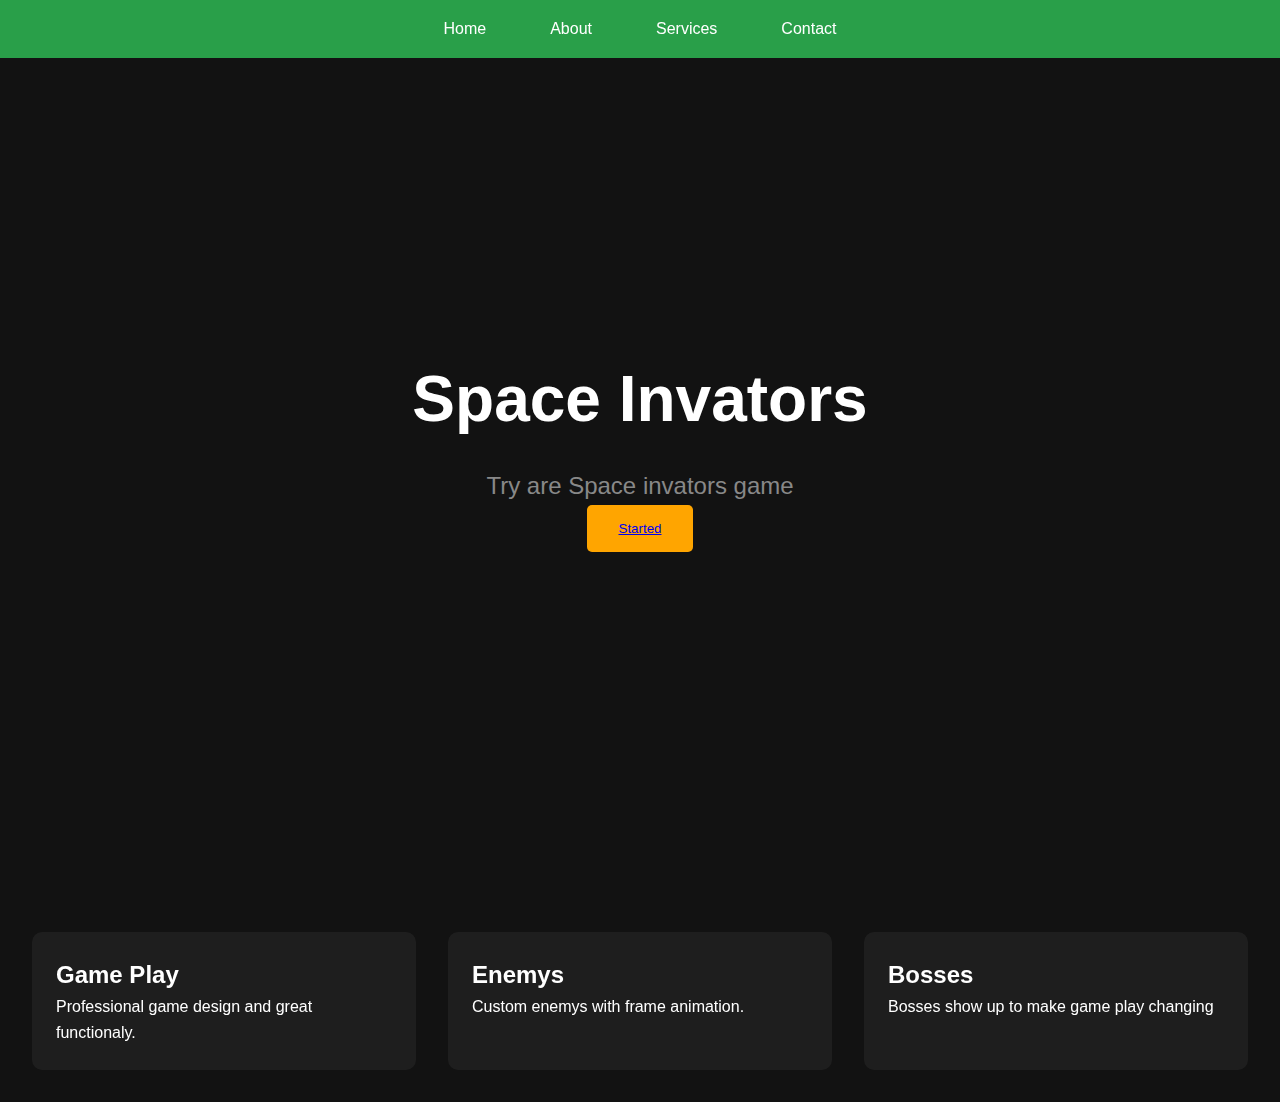
==== index.html @ 49d8f493 "Add files via upload" ====
<!DOCTYPE html>
<html lang="en">
<head>
    <meta charset="UTF-8">
    <meta name="viewport" content="width=device-width, initial-scale=1.0">
    <title>Modern Dark Theme Website</title>
    <style>
        :root {
            --primary: #4CAF50;
            --secondary: #FFA500;
            --accent: #FFC107;
            --dark-bg: #121212;
            --text: #ffffff;
        }

        * {
            margin: 0;
            padding: 0;
            box-sizing: border-box;
        }

        body {
            background-color: var(--dark-bg);
            color: var(--text);
            font-family: 'Segoe UI', Tahoma, Geneva, Verdana, sans-serif;
            line-height: 1.6;
            overflow-x: hidden;
        }

        .container {
            max-width: 1200px;
            margin: 0 auto;
            padding: 2rem;
        }

        nav {
            background-color: rgba(44, 175, 80, 0.9);
            padding: 1rem;
            position: fixed;
            width: 100%;
            top: 0;
            backdrop-filter: blur(10px);
            z-index: 1000;
        }

        nav ul {
            display: flex;
            justify-content: center;
            gap: 2rem;
            list-style: none;
        }

        nav a {
            color: var(--text);
            text-decoration: none;
            padding: 0.5rem 1rem;
            border-radius: 4px;
            transition: all 0.3s ease;
        }

        nav a:hover {
            background-color: rgba(76, 175, 80, 0.8);
        }

        .hero {
            min-height: 100vh;
            display: flex;
            align-items: center;
            justify-content: center;
            text-align: center;
            padding: 2rem;
        }

        .hero h1 {
            font-size: 4rem;
            margin-bottom: 1rem;
            animation: fadeInUp 1s ease-out;
        }

        .hero p {
            font-size: 1.5rem;
            color: #888;
            max-width: 600px;
            margin: 0 auto;
            animation: fadeInUp 1s ease-out 0.2s;
        }

        @keyframes fadeInUp {
            from { opacity: 0; transform: translateY(20px); }
            to { opacity: 1; transform: translateY(0); }
        }

        .btn {
            padding: 1rem 2rem;
            background-color: var(--secondary);
            color: var(--text);
            border: none;
            border-radius: 5px;
            cursor: pointer;
            transition: all 0.3s ease;
        }

        .btn:hover {
            opacity: 0.9;
            transform: translateY(-2px);
        }

        .content {
            display: grid;
            grid-template-columns: repeat(auto-fit, minmax(300px, 1fr));
            gap: 2rem;
            padding: 2rem;
        }

        .card {
            background-color: rgba(255, 255, 255, 0.05);
            border-radius: 10px;
            padding: 1.5rem;
            backdrop-filter: blur(5px);
            transition: transform 0.3s ease;
        }

        .card:hover {
            transform: translateY(-5px);
        }

        @media (max-width: 768px) {
            .nav ul {
                flex-direction: column;
                text-align: center;
            }
        }
    </style>
</head>
<body>
    <nav>
        <ul>
            <li><a href="#home">Home</a></li>
            <li><a href="#about">About</a></li>
            <li><a href="#services">Services</a></li>
            <li><a href="#contact">Contact</a></li>
        </ul>
    </nav>

    <section class="hero" id="home">
        <div class="container">
            <h1>Space Invators</h1>
            <p>Try are Space invators game</p>
            <button class="btn"><a href="index.html"> Started</a></button>
        </div>
    </section>

    <section class="content" id="services">
        <article class="card">
            <h2>Game Play</h2>
            <p>Professional game design and great functionaly.</p>
        </article>
        <article class="card">
            <h2>Enemys</h2>
            <p>Custom enemys with frame animation.</p>
        </article>
        <article class="card">
            <h2>Bosses</h2>
            <p>Bosses show up to make game play changing</p>
        </article>
    </section>

    <script>
        // Add smooth scrolling for navigation links
        document.querySelectorAll('a[href^="#"]').forEach(anchor => {
            anchor.addEventListener('click', function (e) {
                e.preventDefault();
                document.querySelector(this.getAttribute('href')).scrollIntoView({
                    behavior: 'smooth'
                });
            });
        });

        // Close mobile menu on click
        document.addEventListener('click', function(event) {
            const nav = document.querySelector('nav');
            if (!nav.contains(event.target)) {
                nav.style.display = 'none';
            }
        });

    </script>
</body>
</html>
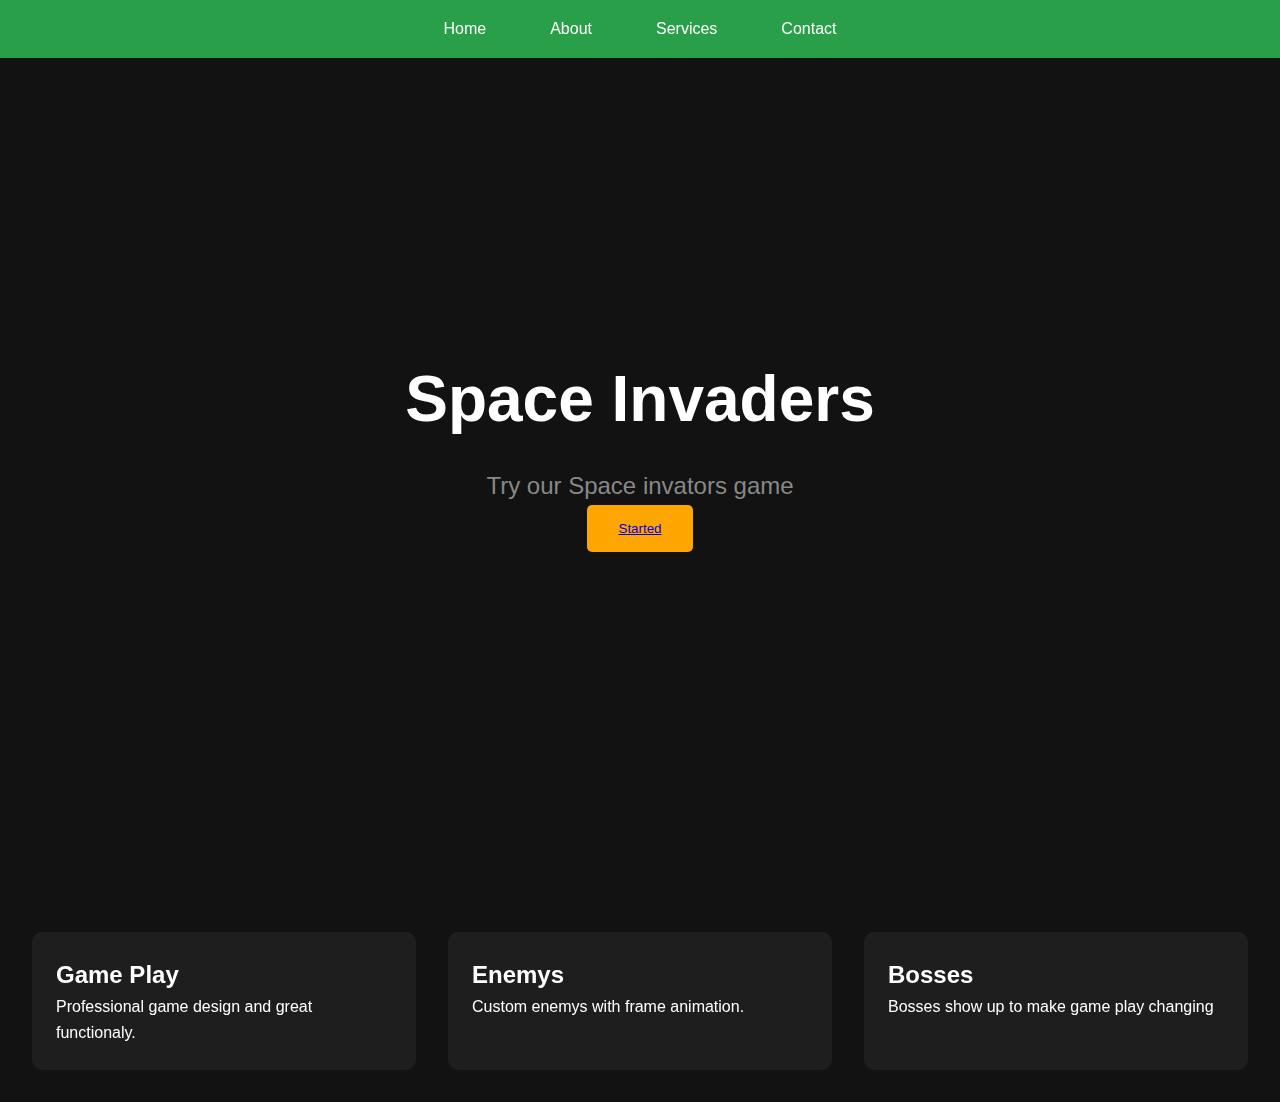
==== commit aa6fa1d8: "Update index.html" ====
--- a/index.html
+++ b/index.html
@@ -3,7 +3,7 @@
 <head>
     <meta charset="UTF-8">
     <meta name="viewport" content="width=device-width, initial-scale=1.0">
-    <title>Modern Dark Theme Website</title>
+    <title>Space Invaders Website</title>
     <style>
         :root {
             --primary: #4CAF50;
@@ -144,9 +144,9 @@
 
     <section class="hero" id="home">
         <div class="container">
-            <h1>Space Invators</h1>
-            <p>Try are Space invators game</p>
-            <button class="btn"><a href="index.html"> Started</a></button>
+            <h1>Space Invaders</h1>
+            <p>Try our Space invators game</p>
+            <button class="btn"><a href="game.html"> Started</a></button>
         </div>
     </section>
 
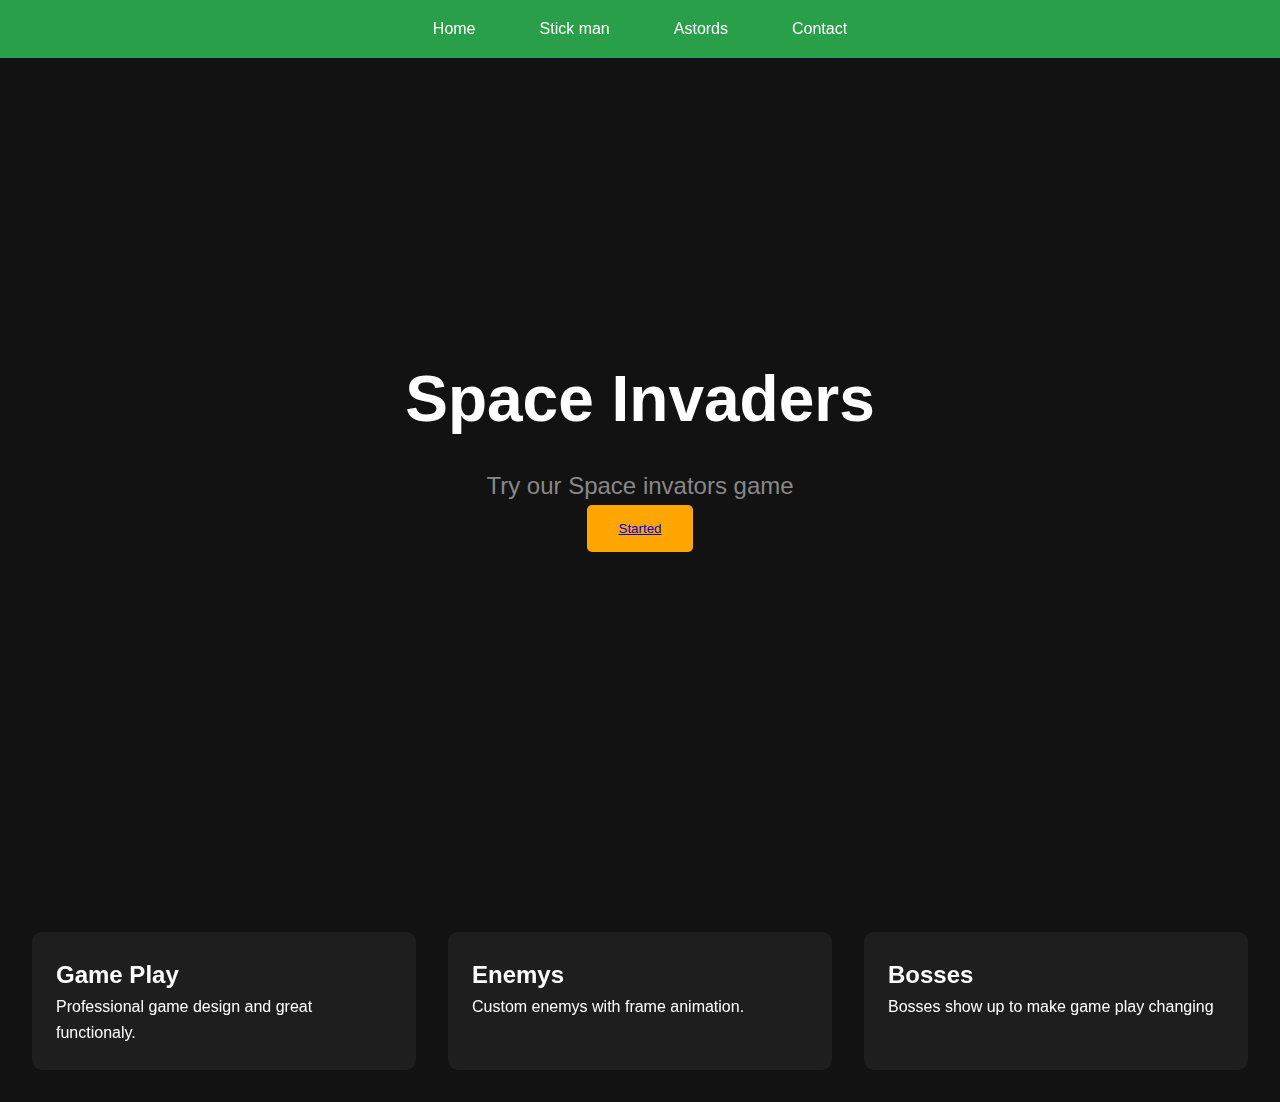
==== commit 32f9fb05: "Update index.html" ====
--- a/index.html
+++ b/index.html
@@ -3,7 +3,7 @@
 <head>
     <meta charset="UTF-8">
     <meta name="viewport" content="width=device-width, initial-scale=1.0">
-    <title>Space Invaders Website</title>
+    <title>Game Website</title>
     <style>
         :root {
             --primary: #4CAF50;
@@ -136,8 +136,8 @@
     <nav>
         <ul>
             <li><a href="#home">Home</a></li>
-            <li><a href="#about">About</a></li>
-            <li><a href="#services">Services</a></li>
+            <li><a href="game2.html">Stick man</a></li>
+            <li><a href="game3">Astords</a></li>
             <li><a href="#contact">Contact</a></li>
         </ul>
     </nav>
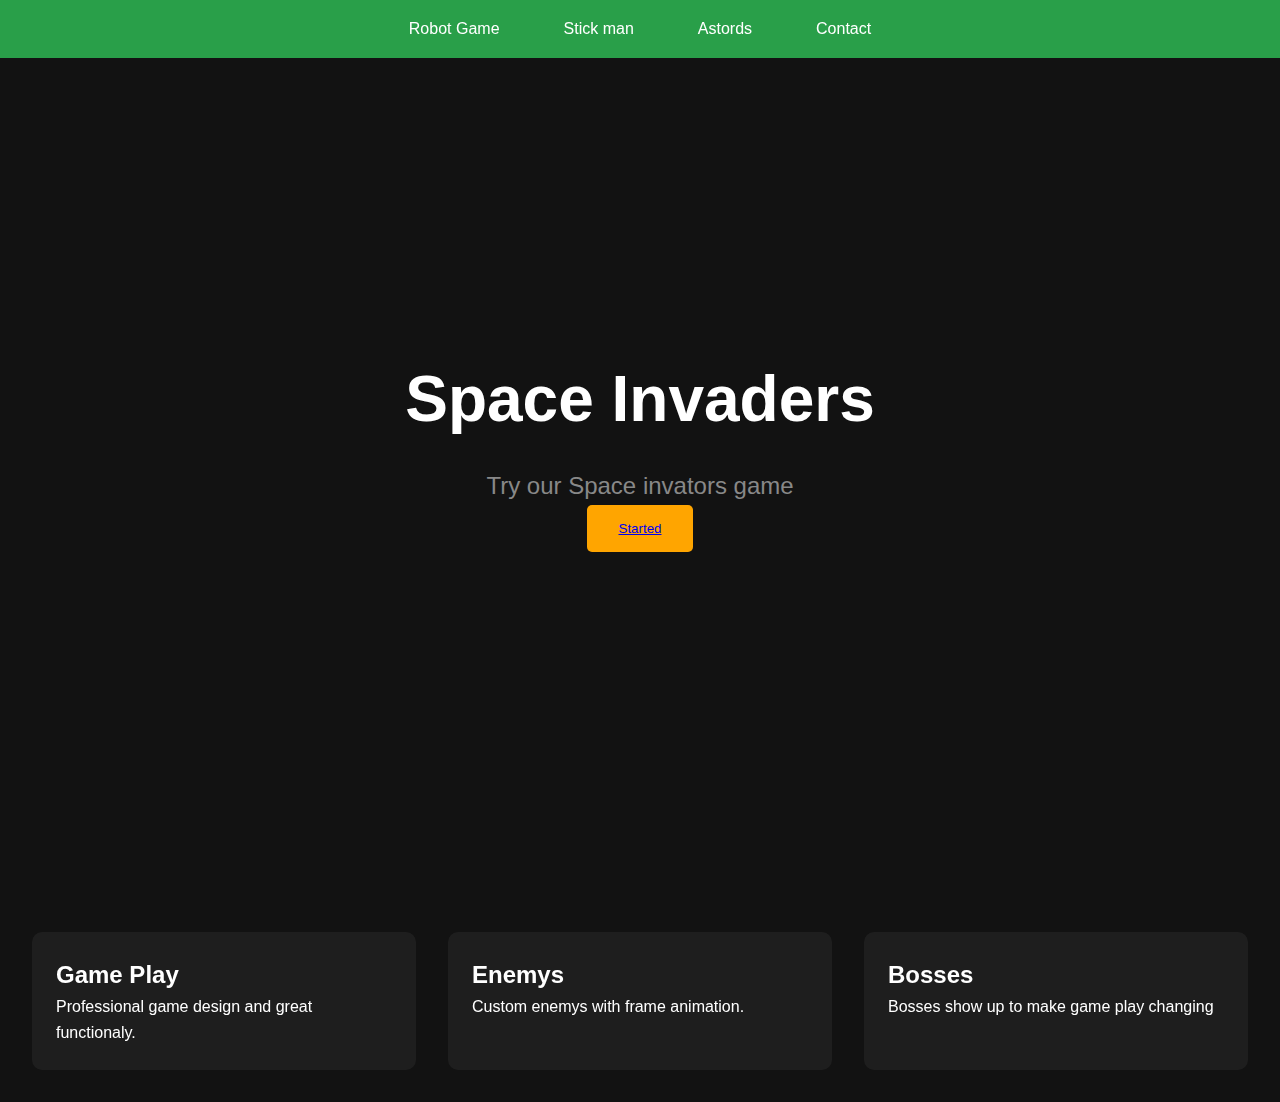
==== commit f4cfa71f: "Update index.html" ====
--- a/index.html
+++ b/index.html
@@ -135,7 +135,7 @@
 <body>
     <nav>
         <ul>
-            <li><a href="#home">Home</a></li>
+            <li><a href="robot_game/index.html">Robot Game</a></li>
             <li><a href="game2.html">Stick man</a></li>
             <li><a href="game3">Astords</a></li>
             <li><a href="#contact">Contact</a></li>
